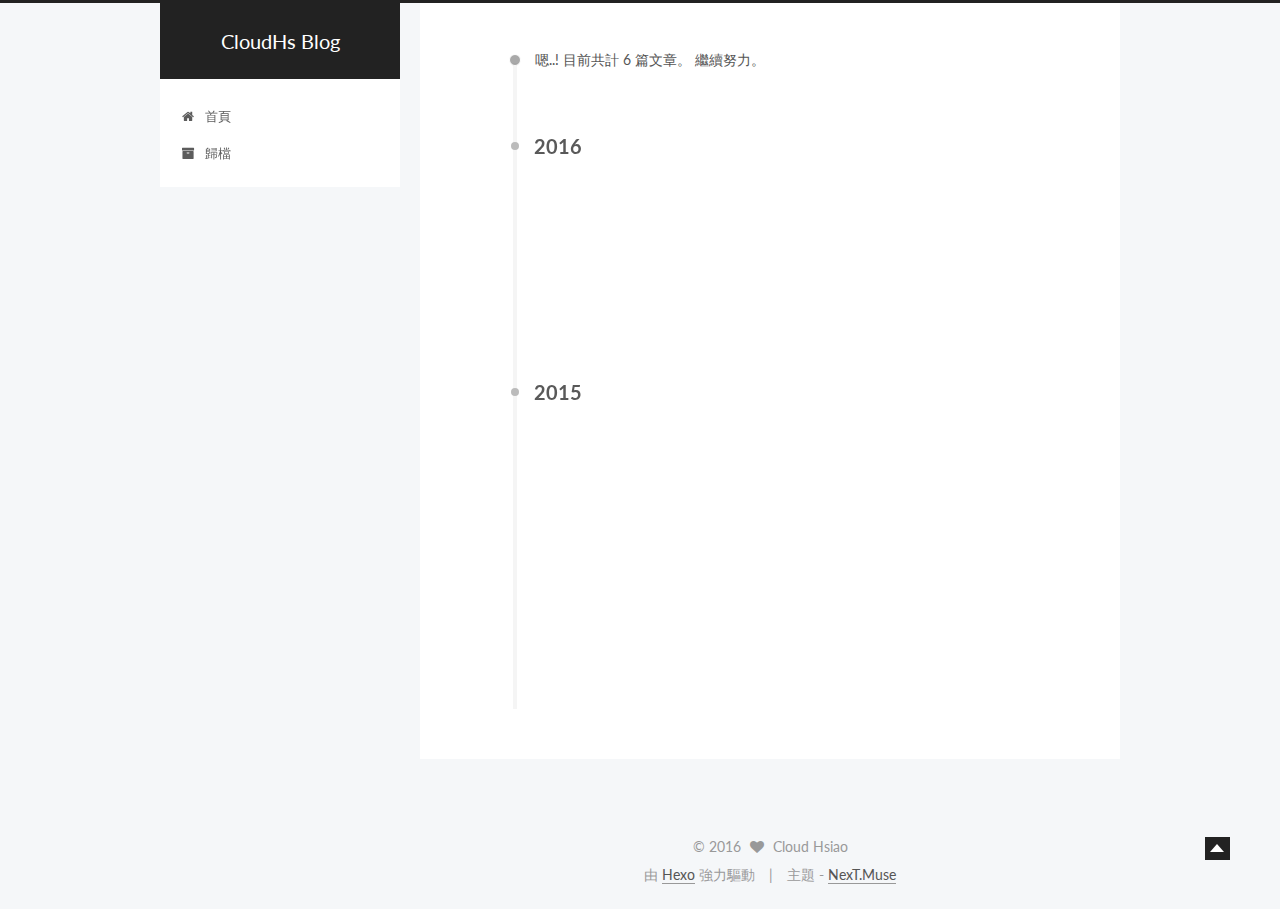
==== archives/index.html @ 7aa4bd48 "Site updated: 2016-02-24 09:29:40" ====
<!doctype html>



  


<html class="theme-next muse use-motion">
<head>
  <meta charset="UTF-8"/>
<meta http-equiv="X-UA-Compatible" content="IE=edge,chrome=1" />
<meta name="viewport" content="width=device-width, initial-scale=1, maximum-scale=1"/>



<meta http-equiv="Cache-Control" content="no-transform" />
<meta http-equiv="Cache-Control" content="no-siteapp" />












  <link href="/vendors/fancybox/source/jquery.fancybox.css?v=2.1.5" rel="stylesheet" type="text/css"/>




  <link href="//fonts.googleapis.com/css?family=Lato:300,400,700,400italic&subset=latin,latin-ext" rel="stylesheet" type="text/css">



<link href="/vendors/font-awesome/css/font-awesome.min.css?v=4.4.0" rel="stylesheet" type="text/css" />

<link href="/css/main.css?v=0.5.0" rel="stylesheet" type="text/css" />


  <meta name="keywords" content="Hexo, NexT" />





  <link rel="alternate" href="/atom.xml" title="CloudHs Blog" type="application/atom+xml" />




  <link rel="shortcut icon" type="image/x-icon" href="/favicon.ico?v=0.5.0" />






<meta name="description">
<meta property="og:type" content="website">
<meta property="og:title" content="CloudHs Blog">
<meta property="og:url" content="http://yoursite.com/archives/index.html">
<meta property="og:site_name" content="CloudHs Blog">
<meta property="og:description">
<meta name="twitter:card" content="summary">
<meta name="twitter:title" content="CloudHs Blog">
<meta name="twitter:description">



<script type="text/javascript" id="hexo.configuration">
  var NexT = window.NexT || {};
  var CONFIG = {
    scheme: 'Muse',
    sidebar: {"position":"left","display":"post"},
    fancybox: true,
    motion: true,
    duoshuo: {
      userId: 0,
      author: '博主'
    }
  };
</script>

  <title> 歸檔 | CloudHs Blog </title>
</head>

<body itemscope itemtype="http://schema.org/WebPage" lang="">

  








  
  
    
  

  <div class="container one-collumn sidebar-position-left  page-archive  ">
    <div class="headband"></div>

    <header id="header" class="header" itemscope itemtype="http://schema.org/WPHeader">
      <div class="header-inner"><div class="site-meta ">
  

  <div class="custom-logo-site-title">
    <a href="/"  class="brand" rel="start">
      <span class="logo-line-before"><i></i></span>
      <span class="site-title">CloudHs Blog</span>
      <span class="logo-line-after"><i></i></span>
    </a>
  </div>
  <p class="site-subtitle"></p>
</div>

<div class="site-nav-toggle">
  <button>
    <span class="btn-bar"></span>
    <span class="btn-bar"></span>
    <span class="btn-bar"></span>
  </button>
</div>

<nav class="site-nav">
  

  
    <ul id="menu" class="menu ">
      
        
        <li class="menu-item menu-item-home">
          <a href="/" rel="section">
            
              <i class="menu-item-icon fa fa-home fa-fw"></i> <br />
            
            首頁
          </a>
        </li>
      
        
        <li class="menu-item menu-item-archives">
          <a href="/archives" rel="section">
            
              <i class="menu-item-icon fa fa-archive fa-fw"></i> <br />
            
            歸檔
          </a>
        </li>
      

      
      
      
    </ul>
  

  
</nav>

 </div>
    </header>

    <main id="main" class="main">
      <div class="main-inner">
        <div class="content-wrap">
          <div id="content" class="content">
            

  <section id="posts" class="posts-collapse">
    <span class="archive-move-on"></span>

    <span class="archive-page-counter">
      
      
      
        
      
      嗯..! 目前共計 6 篇文章。 繼續努力。
    </span>

    

      
      
      

      
        
        <div class="collection-title">
          <h2 class="archive-year motion-element" id="archive-year-2016">2016</h2>
        </div>
      
      

      

  <article class="post post-type-normal" itemscope itemtype="http://schema.org/Article">
    <header class="post-header">

      <h1 class="post-title">
        
            <a class="post-title-link" href="/2016/02/21/IoT and NAT/" itemprop="url">
              
                <span itemprop="name">IoT and NAT</span>
              
            </a>
        
      </h1>

      <div class="post-meta">
        <time class="post-time" itemprop="dateCreated"
              datetime="2016-02-21T00:00:00+08:00"
              content="2016-02-21" >
          02-21
        </time>
      </div>

    </header>
  </article>



    

      
      
      

      
      

      

  <article class="post post-type-normal" itemscope itemtype="http://schema.org/Article">
    <header class="post-header">

      <h1 class="post-title">
        
            <a class="post-title-link" href="/2016/02/01/Learn RxSwift/" itemprop="url">
              
                <span itemprop="name">Learn RxSwift</span>
              
            </a>
        
      </h1>

      <div class="post-meta">
        <time class="post-time" itemprop="dateCreated"
              datetime="2016-02-01T00:00:00+08:00"
              content="2016-02-01" >
          02-01
        </time>
      </div>

    </header>
  </article>



    

      
      
      

      
        
        <div class="collection-title">
          <h2 class="archive-year motion-element" id="archive-year-2015">2015</h2>
        </div>
      
      

      

  <article class="post post-type-normal" itemscope itemtype="http://schema.org/Article">
    <header class="post-header">

      <h1 class="post-title">
        
            <a class="post-title-link" href="/2015/09/04/Getting Started with Kalay Starter Kit/" itemprop="url">
              
                <span itemprop="name">Getting Started with Kalay Starter Kit</span>
              
            </a>
        
      </h1>

      <div class="post-meta">
        <time class="post-time" itemprop="dateCreated"
              datetime="2015-09-04T00:00:00+08:00"
              content="2015-09-04" >
          09-04
        </time>
      </div>

    </header>
  </article>



    

      
      
      

      
      

      

  <article class="post post-type-normal" itemscope itemtype="http://schema.org/Article">
    <header class="post-header">

      <h1 class="post-title">
        
            <a class="post-title-link" href="/2015/06/09/Play audio with Raspberry Pi/" itemprop="url">
              
                <span itemprop="name">Play audio with Raspberry Pi</span>
              
            </a>
        
      </h1>

      <div class="post-meta">
        <time class="post-time" itemprop="dateCreated"
              datetime="2015-06-09T00:00:00+08:00"
              content="2015-06-09" >
          06-09
        </time>
      </div>

    </header>
  </article>



    

      
      
      

      
      

      

  <article class="post post-type-normal" itemscope itemtype="http://schema.org/Article">
    <header class="post-header">

      <h1 class="post-title">
        
            <a class="post-title-link" href="/2015/06/04/Streaming video with Raspberry Pi (cont.)/" itemprop="url">
              
                <span itemprop="name">Streaming video with Raspberry Pi (cont.)</span>
              
            </a>
        
      </h1>

      <div class="post-meta">
        <time class="post-time" itemprop="dateCreated"
              datetime="2015-06-04T00:00:00+08:00"
              content="2015-06-04" >
          06-04
        </time>
      </div>

    </header>
  </article>



    

      
      
      

      
      

      

  <article class="post post-type-normal" itemscope itemtype="http://schema.org/Article">
    <header class="post-header">

      <h1 class="post-title">
        
            <a class="post-title-link" href="/2015/06/03/Streaming video with Raspberry Pi/" itemprop="url">
              
                <span itemprop="name">Streaming video with Raspberry Pi</span>
              
            </a>
        
      </h1>

      <div class="post-meta">
        <time class="post-time" itemprop="dateCreated"
              datetime="2015-06-03T00:00:00+08:00"
              content="2015-06-03" >
          06-03
        </time>
      </div>

    </header>
  </article>



    

  </section>

  



          </div>
          


          

        </div>
        
          
  
  <div class="sidebar-toggle">
    <div class="sidebar-toggle-line-wrap">
      <span class="sidebar-toggle-line sidebar-toggle-line-first"></span>
      <span class="sidebar-toggle-line sidebar-toggle-line-middle"></span>
      <span class="sidebar-toggle-line sidebar-toggle-line-last"></span>
    </div>
  </div>

  <aside id="sidebar" class="sidebar">
    <div class="sidebar-inner">

      

      

      <section class="site-overview sidebar-panel  sidebar-panel-active ">
        <div class="site-author motion-element" itemprop="author" itemscope itemtype="http://schema.org/Person">
          <img class="site-author-image" itemprop="image"
               src="/images/avatar.png"
               alt="Cloud Hsiao" />
          <p class="site-author-name" itemprop="name">Cloud Hsiao</p>
          <p class="site-description motion-element" itemprop="description"></p>
        </div>
        <nav class="site-state motion-element">
          <div class="site-state-item site-state-posts">
            <a href="/archives">
              <span class="site-state-item-count">6</span>
              <span class="site-state-item-name">文章</span>
            </a>
          </div>
          
          

          
            <div class="site-state-item site-state-tags">
              
                <span class="site-state-item-count">10</span>
                <span class="site-state-item-name">標籤</span>
              
            </div>
          

        </nav>

        
          <div class="feed-link motion-element">
            <a href="/atom.xml" rel="alternate">
              <i class="fa fa-rss"></i>
              RSS
            </a>
          </div>
        

        <div class="links-of-author motion-element">
          
        </div>

        
        

        <div class="links-of-author motion-element">
          
        </div>

      </section>

      

    </div>
  </aside>


        
      </div>
    </main>

    <footer id="footer" class="footer">
      <div class="footer-inner">
        <div class="copyright" >
  
  &copy; 
  <span itemprop="copyrightYear">2016</span>
  <span class="with-love">
    <i class="fa fa-heart"></i>
  </span>
  <span class="author" itemprop="copyrightHolder">Cloud Hsiao</span>
</div>

<div class="powered-by">
  由 <a class="theme-link" href="http://hexo.io">Hexo</a> 強力驅動
</div>

<div class="theme-info">
  主題 -
  <a class="theme-link" href="https://github.com/iissnan/hexo-theme-next">
    NexT.Muse
  </a>
</div>



      </div>
    </footer>

    <div class="back-to-top"></div>
  </div>

  


  



  <script type="text/javascript" src="/vendors/jquery/index.js?v=2.1.3"></script>

  <script type="text/javascript" src="/vendors/fastclick/lib/fastclick.min.js?v=1.0.6"></script>

  <script type="text/javascript" src="/vendors/jquery_lazyload/jquery.lazyload.js?v=1.9.7"></script>

  <script type="text/javascript" src="/vendors/velocity/velocity.min.js"></script>

  <script type="text/javascript" src="/vendors/velocity/velocity.ui.min.js"></script>

  <script type="text/javascript" src="/vendors/fancybox/source/jquery.fancybox.pack.js"></script>


  


  <script type="text/javascript" src="/js/src/utils.js?v=0.5.0"></script>

  <script type="text/javascript" src="/js/src/motion.js?v=0.5.0"></script>



  
  

  
  
    <script type="text/javascript" id="motion.page.archive">
      $('.archive-year').velocity('transition.slideLeftIn');
    </script>
  


  


  <script type="text/javascript" src="/js/src/bootstrap.js?v=0.5.0"></script>



  



  

    <script type="text/javascript">
      var disqus_shortname = 'cloudhsiao';
      var disqus_identifier = 'archives/index.html';
      var disqus_title = '';
      var disqus_url = '';

      function run_disqus_script(disqus_script){
        var dsq = document.createElement('script');
        dsq.type = 'text/javascript';
        dsq.async = true;
        dsq.src = '//' + disqus_shortname + '.disqus.com/' + disqus_script;
        (document.getElementsByTagName('head')[0] || document.getElementsByTagName('body')[0]).appendChild(dsq);
      }

      run_disqus_script('count.js');
      
    </script>
  



  
  

  
  


</body>
</html>
---- css/main.css ----
/* normalize.css v3.0.2 | MIT License | git.io/normalize */
html {
  font-family: sans-serif; /* 1 */
  -ms-text-size-adjust: 100%; /* 2 */
  -webkit-text-size-adjust: 100%; /* 2 */
}
body {
  margin: 0;
}
article,
aside,
details,
figcaption,
figure,
footer,
header,
hgroup,
main,
menu,
nav,
section,
summary {
  display: block;
}
audio,
canvas,
progress,
video {
  display: inline-block; /* 1 */
  vertical-align: baseline; /* 2 */
}
audio:not([controls]) {
  display: none;
  height: 0;
}
[hidden],
template {
  display: none;
}
a {
  background-color: transparent;
}
a:active,
a:hover {
  outline: 0;
}
abbr[title] {
  border-bottom: 1px dotted;
}
b,
strong {
  font-weight: bold;
}
dfn {
  font-style: italic;
}
h1 {
  font-size: 2em;
  margin: 0.67em 0;
}
mark {
  background: #ff0;
  color: #000;
}
small {
  font-size: 80%;
}
sub,
sup {
  font-size: 75%;
  line-height: 0;
  position: relative;
  vertical-align: baseline;
}
sup {
  top: -0.5em;
}
sub {
  bottom: -0.25em;
}
img {
  border: 0;
}
svg:not(:root) {
  overflow: hidden;
}
figure {
  margin: 1em 40px;
}
hr {
  -moz-box-sizing: content-box;
  box-sizing: content-box;
  height: 0;
}
pre {
  overflow: auto;
}
code,
kbd,
pre,
samp {
  font-family: monospace, monospace;
  font-size: 1em;
}
button,
input,
optgroup,
select,
textarea {
  color: inherit; /* 1 */
  font: inherit; /* 2 */
  margin: 0; /* 3 */
}
button {
  overflow: visible;
}
button,
select {
  text-transform: none;
}
button,
html input[type="button"],
input[type="reset"],
input[type="submit"] {
  -webkit-appearance: button; /* 2 */
  cursor: pointer; /* 3 */
}
button[disabled],
html input[disabled] {
  cursor: default;
}
button::-moz-focus-inner,
input::-moz-focus-inner {
  border: 0;
  padding: 0;
}
input {
  line-height: normal;
}
input[type="checkbox"],
input[type="radio"] {
  box-sizing: border-box; /* 1 */
  padding: 0; /* 2 */
}
input[type="number"]::-webkit-inner-spin-button,
input[type="number"]::-webkit-outer-spin-button {
  height: auto;
}
input[type="search"] {
  -webkit-appearance: textfield; /* 1 */
  -moz-box-sizing: content-box;
  -webkit-box-sizing: content-box; /* 2 */
  box-sizing: content-box;
}
input[type="search"]::-webkit-search-cancel-button,
input[type="search"]::-webkit-search-decoration {
  -webkit-appearance: none;
}
fieldset {
  border: 1px solid #c0c0c0;
  margin: 0 2px;
  padding: 0.35em 0.625em 0.75em;
}
legend {
  border: 0; /* 1 */
  padding: 0; /* 2 */
}
textarea {
  overflow: auto;
}
optgroup {
  font-weight: bold;
}
table {
  border-collapse: collapse;
  border-spacing: 0;
}
td,
th {
  padding: 0;
}
::selection {
  background: #262a30;
  color: #fff;
}
body {
  position: relative;
  font-family: Lato, "PingFang SC", "Microsoft YaHei", sans-serif;
  font-size: 14px;
  line-height: 2;
  color: #555;
  background: #fff;
}
@media (max-width: 767px) {
  body {
    padding-right: 0 !important;
  }
}
@media (min-width: 768px) and (max-width: 991px) {
  body {
    padding-right: 0 !important;
  }
}
@media (min-width: 1600px) {
  body {
    font-size: 16px;
  }
}
h1,
h2,
h3,
h4,
h5,
h6 {
  margin: 0;
  padding: 0;
  font-weight: bold;
  line-height: 1.5;
  font-family: Lato, "PingFang SC", "Microsoft YaHei", sans-serif;
}
h2,
h3,
h4,
h5,
h6 {
  margin: 20px 0 15px;
}
h1 {
  font-size: 22px;
}
@media (max-width: 767px) {
  h1 {
    font-size: 18px;
  }
}
h2 {
  font-size: 20px;
}
@media (max-width: 767px) {
  h2 {
    font-size: 16px;
  }
}
h3 {
  font-size: 18px;
}
@media (max-width: 767px) {
  h3 {
    font-size: 14px;
  }
}
h4 {
  font-size: 16px;
}
@media (max-width: 767px) {
  h4 {
    font-size: 12px;
  }
}
h5 {
  font-size: 14px;
}
@media (max-width: 767px) {
  h5 {
    font-size: 10px;
  }
}
h6 {
  font-size: 12px;
}
@media (max-width: 767px) {
  h6 {
    font-size: 8px;
  }
}
p {
  margin: 0 0 25px 0;
}
a {
  color: #555;
  text-decoration: none;
  border-bottom: 1px solid #999;
  word-wrap: break-word;
}
a:hover {
  color: #222;
  border-bottom-color: #222;
}
ul {
  list-style: none;
}
blockquote {
  margin: 0;
  padding: 0;
}
img {
  display: block;
  margin: auto;
  max-width: 100%;
  height: auto;
}
hr {
  margin: 40px 0;
  height: 3px;
  border: none;
  background-color: #ddd;
  background-image: repeating-linear-gradient(-45deg, #fff, #fff 4px, transparent 4px, transparent 8px);
}
blockquote {
  padding: 0 15px;
  color: #666;
  border-left: 4px solid #ddd;
}
blockquote cite::before {
  content: "-";
  padding: 0 5px;
}
dt {
  font-weight: 700;
}
dd {
  margin: 0;
  padding: 0;
}
.text-left {
  text-align: left;
}
.text-center {
  text-align: center;
}
.text-right {
  text-align: right;
}
.text-justify {
  text-align: justify;
}
.text-nowrap {
  white-space: nowrap;
}
.text-lowercase {
  text-transform: lowercase;
}
.text-uppercase {
  text-transform: uppercase;
}
.text-capitalize {
  text-transform: capitalize;
}
.center-block {
  display: block;
  margin-left: auto;
  margin-right: auto;
}
.clearfix:before,
.clearfix:after {
  content: " ";
  display: table;
}
.clearfix:after {
  clear: both;
}
.pullquote {
  width: 45%;
}
.pullquote.left {
  float: left;
  margin-left: 5px;
  margin-right: 10px;
}
.pullquote.right {
  float: right;
  margin-left: 10px;
  margin-right: 5px;
}
.highlight table,
.gist table {
  width: auto;
}
.highlight table td,
.gist table td {
  border: none;
}
.highlight a,
.gist a {
  color: #222 !important;
  text-decoration: none !important;
}
.affix.affix.affix {
  position: fixed;
}
.translation {
  margin-top: -20px;
  font-size: 14px;
  color: #999;
}
.use-motion .motion-element {
  opacity: 0;
}
table {
  margin: 20px 0;
  width: 100%;
  border-collapse: collapse;
  border-spacing: 0;
  border: 1px solid #ddd;
  font-size: 14px;
}
table>tbody>tr:nth-of-type(odd) {
  background-color: #f9f9f9;
}
table>tbody>tr:hover {
  background-color: #f5f5f5;
}
caption,
th,
td {
  padding: 8px;
  text-align: left;
  vertical-align: middle;
  font-weight: normal;
}
th,
td {
  border-bottom: 3px solid #ddd;
  border-right: 1px solid #eee;
}
th {
  padding-bottom: 10px;
  font-weight: 700;
}
td {
  border-bottom-width: 1px;
}
html,
body {
  height: 100%;
}
.container {
  position: relative;
  min-height: 100%;
}
.header-inner {
  margin: 0 auto;
  padding: 100px 0 70px;
  max-width: 700px;
}
@media (min-width: 1600px) {
  .container .header-inner {
    width: 900px;
  }
}
.main {
  padding-bottom: 150px;
}
.main-inner {
  margin: 0 auto;
  width: 700px;
}
@media (min-width: 1600px) {
  .container .main-inner {
    width: 900px;
  }
}
.footer {
  position: absolute;
  left: 0;
  bottom: 0;
  width: 100%;
  min-height: 50px;
}
.footer-inner {
  box-sizing: border-box;
  margin: 20px auto;
  max-width: 700px;
}
@media (min-width: 1600px) {
  .container .footer-inner {
    width: 900px;
  }
}
pre,
.highlight {
  background: #000;
  margin: 20px 0;
  padding: 15px;
  overflow: auto;
  font-size: 13px;
  color: #eaeaea;
  line-height: 1.6;
}
.highlight .gutter pre,
.gist .gist-file .gist-data .line-numbers {
  color: #666;
}
pre,
code {
  font-family: "Input Mono", "PT Mono", Consolas, Monaco, Menlo, monospace;
}
code {
  word-break: break-all;
  background: #eee;
  text-shadow: 0 1px #fff;
  padding: 0 0.3em;
}
pre code {
  background: none;
  text-shadow: none;
  padding: 0;
}
.highlight pre {
  border: none;
  margin: 0;
  padding: 1px;
}
.highlight table {
  margin: 0;
  width: auto;
  border: none;
}
.highlight td {
  border: none;
  padding: 0;
}
.highlight figcaption {
  font-size: 0.85em;
  color: #969896;
  line-height: 1em;
  margin-bottom: 1em;
}
.highlight figcaption:before,
.highlight figcaption:after {
  content: " ";
  display: table;
}
.highlight figcaption:after {
  clear: both;
}
.highlight figcaption a {
  float: right;
}
.highlight .gutter pre {
  text-align: right;
  padding-right: 20px;
}
.highlight .line {
  height: 20px;
}
.gist {
  margin: 20px 0;
  border-style: solid;
  border-color: #ccc;
  border-width: 1px 0;
  background: #000;
  padding: 15px 40px 15px 15px;
}
.gist .gist-file {
  border: none;
  font-family: "Input Mono", "PT Mono", Consolas, Monaco, Menlo, monospace;
  margin: 0;
}
.gist .gist-file .gist-data {
  background: none;
  border: none;
}
.gist .gist-file .gist-data .line-numbers {
  background: none;
  border: none;
  padding: 0 20px 0 0;
}
.gist .gist-file .gist-data .line-data {
  padding: 0 !important;
}
.gist .gist-file .highlight {
  margin: 0;
  padding: 0;
  border: none;
}
.gist .gist-file .gist-meta {
  background: #000;
  color: #969896;
  font: 13px Lato, "PingFang SC", "Microsoft YaHei", sans-serif;
  text-shadow: 0 0;
  padding: 0;
  margin-top: 1em;
  margin-left: 40px;
}
.gist .gist-file .gist-meta a {
  color: color-link;
  font-weight: normal;
}
.gist .gist-file .gist-meta a:hover {
  text-decoration: underline;
}
pre .comment {
  color: #969896;
}
pre .variable,
pre .attribute,
pre .tag,
pre .regexp,
pre .ruby .constant,
pre .xml .tag .title,
pre .xml .pi,
pre .xml .doctype,
pre .html .doctype,
pre .css .id,
pre .css .class,
pre .css .pseudo {
  color: #d54e53;
}
pre .number,
pre .preprocessor,
pre .built_in,
pre .literal,
pre .params,
pre .constant {
  color: #e78c45;
}
pre .ruby .class .title,
pre .css .rules .attribute {
  color: #b9ca4a;
}
pre .string,
pre .value,
pre .inheritance,
pre .header,
pre .ruby .symbol,
pre .xml .cdata {
  color: #b9ca4a;
}
pre .title,
pre .css .hexcolor {
  color: #70c0b1;
}
pre .function,
pre .python .decorator,
pre .python .title,
pre .ruby .function .title,
pre .ruby .title .keyword,
pre .perl .sub,
pre .javascript .title,
pre .coffeescript .title {
  color: #7aa6da;
}
pre .keyword,
pre .javascript .function {
  color: #c397d8;
}
.full-image.full-image.full-image {
  border: none;
  max-width: 100%;
  width: auto;
  margin: 20px auto;
}
@media (min-width: 992px) {
  .full-image.full-image.full-image {
    max-width: none;
    width: 126%;
    margin: 0 -13%;
  }
}
.blockquote-center,
.page-home .post-type-quote blockquote,
.page-post-detail .post-type-quote blockquote {
  position: relative;
  margin: 40px 0;
  padding: 0;
  border-left: none;
  text-align: center;
}
.blockquote-center::before,
.page-home .post-type-quote blockquote::before,
.page-post-detail .post-type-quote blockquote::before,
.blockquote-center::after,
.page-home .post-type-quote blockquote::after,
.page-post-detail .post-type-quote blockquote::after {
  position: absolute;
  content: ' ';
  display: block;
  width: 100%;
  height: 24px;
  opacity: 0.2;
  background-repeat: no-repeat;
  background-position: 0 -6px;
  background-size: 22px 22px;
}
.blockquote-center::before,
.page-home .post-type-quote blockquote::before,
.page-post-detail .post-type-quote blockquote::before {
  top: -20px;
  background-image: url("../images/quote-l.svg");
  border-top: 1px solid #ccc;
}
.blockquote-center::after,
.page-home .post-type-quote blockquote::after,
.page-post-detail .post-type-quote blockquote::after {
  bottom: -20px;
  background-image: url("../images/quote-r.svg");
  border-bottom: 1px solid #ccc;
  background-position: 100% 8px;
}
.blockquote-center p,
.page-home .post-type-quote blockquote p,
.page-post-detail .post-type-quote blockquote p,
.blockquote-center div,
.page-home .post-type-quote blockquote div,
.page-post-detail .post-type-quote blockquote div {
  text-align: center;
}
.post .post-body .group-picture img {
  box-sizing: border-box;
  padding: 0 3px;
  border: none;
}
.post .group-picture-row {
  overflow: hidden;
  margin-top: 6px;
}
.post .group-picture-row:first-child {
  margin-top: 0;
}
.post .group-picture-column {
  float: left;
}
.page-post-detail .post-body .group-picture-column {
  float: none;
  margin-top: 10px;
  width: auto !important;
}
.page-post-detail .post-body .group-picture-column img {
  margin: 0 auto;
}
.page-archive .group-picture-container {
  overflow: hidden;
}
.page-archive .group-picture-row {
  float: left;
}
.page-archive .group-picture-row:first-child {
  margin-top: 6px;
}
.page-archive .group-picture-column {
  max-width: 150px;
  max-height: 150px;
}
.btn {
  display: inline-block;
  padding: 0 20px;
  font-size: 14px;
  color: #fff;
  background: #222;
  border: 2px solid #555;
  text-decoration: none;
  border-radius: 0;
  transition-property: background-color;
  transition-duration: 0.2s;
  transition-timing-function: ease-in-out;
  transition-delay: 0s;
}
.btn:hover,
.post-more-link .btn:hover {
  border-color: #222;
  color: #fff;
  background: #222;
}
.btn-bar {
  display: block;
  width: 22px;
  height: 2px;
  background: #555;
  border-radius: 1px;
}
.btn-bar+.btn-bar {
  margin-top: 4px;
}
.pagination {
  margin: 120px 0 40px;
  text-align: center;
  border-top: 1px solid #eee;
}
.page-number-basic,
.pagination .prev,
.pagination .next,
.pagination .page-number,
.pagination .space {
  display: inline-block;
  position: relative;
  top: -1px;
  margin: 0 10px;
  padding: 0 10px;
  line-height: 30px;
}
@media (max-width: 767px) {
  .page-number-basic,
  .pagination .prev,
  .pagination .next,
  .pagination .page-number,
  .pagination .space {
    margin: 0 5px;
  }
}
.pagination .prev,
.pagination .next,
.pagination .page-number {
  border-bottom: 0;
  border-top: 1px solid #eee;
  transition-property: border-color;
  transition-duration: 0.2s;
  transition-timing-function: ease-in-out;
  transition-delay: 0s;
}
.pagination .prev:hover,
.pagination .next:hover,
.pagination .page-number:hover {
  border-top-color: #222;
}
.pagination .space {
  padding: 0;
  margin: 0;
}
.pagination .prev {
  margin-left: 0;
}
.pagination .next {
  margin-right: 0;
}
.pagination .page-number.current {
  color: #fff;
  background: #ccc;
  border-top-color: #ccc;
}
@media (max-width: 767px) {
  .pagination {
    border-top: none;
  }
  .pagination .prev,
  .pagination .next,
  .pagination .page-number {
    margin-bottom: 10px;
    border-top: 0;
    border-bottom: 1px solid #eee;
  }
  .pagination .prev:hover,
  .pagination .next:hover,
  .pagination .page-number:hover {
    border-bottom-color: #222;
  }
}
.comments {
  margin: 60px 20px 0;
}
.tag-cloud {
  text-align: center;
}
.tag-cloud a {
  display: inline-block;
  margin: 10px;
}
.back-to-top {
  position: fixed;
  bottom: 40px;
  right: 50px;
  z-index: 1050;
  width: 15px;
  height: 13px;
  padding: 5px;
  background: #222;
  color: #fff;
  cursor: pointer;
  -webkit-transform: translateZ(0);
}
@media (max-width: 767px) {
  .back-to-top {
    display: none;
  }
}
@media (min-width: 768px) and (max-width: 991px) {
  .back-to-top {
    display: none;
  }
}
.back-to-top:before {
  display: block;
  content: " ";
  margin-top: 2px;
  width: 0;
  height: 0;
  border-width: 0 7px 8px 7px;
  border-color: transparent transparent #fff transparent;
  border-style: solid;
}
.header {
  background: #fff;
}
.header-inner {
  position: relative;
}
.headband {
  height: 3px;
  background: #222;
}
.site-meta {
  margin: 0;
  text-align: center;
}
@media (max-width: 767px) {
  .site-meta {
    text-align: center;
  }
}
.brand {
  position: relative;
  display: inline-block;
  padding: 0 40px;
  color: #fff;
  background: #222;
  border-bottom: none;
  font-family: Lato, "PingFang SC", "Microsoft YaHei", sans-serif;
}
.brand:hover {
  color: #fff;
}
.logo {
  display: inline-block;
  margin-right: 5px;
  line-height: 36px;
  vertical-align: top;
}
.site-title {
  display: inline-block;
  vertical-align: top;
  line-height: 36px;
  font-size: 20px;
  font-weight: normal;
}
.site-subtitle {
  margin-top: 10px;
  font-size: 13px;
  color: #ddd;
}
.use-motion .brand {
  opacity: 0;
}
.use-motion .logo,
.use-motion .site-title,
.use-motion .site-subtitle {
  opacity: 0;
  position: relative;
  top: -10px;
}
.site-nav-toggle {
  display: none;
  position: absolute;
  top: 10px;
  left: 10px;
}
@media (max-width: 767px) {
  .site-nav-toggle {
    display: block;
  }
}
.site-nav-toggle button {
  margin-top: 2px;
  padding: 9px 10px;
  background: transparent;
  border: none;
}
@media (max-width: 767px) {
  .site-nav {
    display: none;
    margin: 0 -10px;
    padding: 0 10px;
    clear: both;
    border-top: 1px solid #ddd;
  }
}
@media (min-width: 768px) and (max-width: 991px) {
  .site-nav {
    display: block !important;
  }
}
@media (min-width: 992px) {
  .site-nav {
    display: block !important;
  }
}
.menu {
  margin-top: 20px;
  padding-left: 0;
  text-align: center;
}
@media (max-width: 767px) {
  .menu {
    padding-left: 10px;
  }
}
.menu .menu-item {
  display: inline-block;
  margin: 0 10px;
}
@media screen and (max-width: 767px) {
  .menu .menu-item {
    margin-top: 10px;
  }
}
.menu .menu-item a {
  display: block;
  font-size: 13px;
  text-transform: capitalize;
  line-height: 1.5;
  border-bottom: 1px solid transparent;
  transition-property: border-color;
  transition-duration: 0.2s;
  transition-timing-function: ease-in-out;
  transition-delay: 0s;
}
.menu .menu-item a:hover,
.menu-item-active a {
  border-bottom-color: #222;
}
.use-motion .menu-item {
  opacity: 0;
}
.post-body .fancybox img {
  display: block !important;
  margin: 0 auto;
  cursor: pointer;
  cursor: zoom-in;
  cursor: -webkit-zoom-in;
}
.post-body .image-caption,
.post-body .figure .caption {
  margin: 10px auto 15px;
  text-align: center;
  font-size: 14px;
  color: #999;
  font-weight: bold;
  line-height: 1;
}
.post-sticky-flag {
  display: inline-block;
  font-size: 16px;
  -ms-transform: rotate(30deg);
  transform: rotate(30deg);
}
.posts-expand {
  padding-top: 40px;
}
@media (max-width: 767px) {
  .posts-expand {
    margin: 0 20px;
  }
  .post-body pre,
  .post-body .highlight {
    padding: 10px;
  }
  .post-body pre .gutter pre,
  .post-body .highlight .gutter pre {
    padding-right: 10px;
  }
}
@media (min-width: 992px) {
  .posts-expand .post-body {
    text-align: justify;
  }
}
.posts-expand .post-body h2,
.posts-expand .post-body h3,
.posts-expand .post-body h4,
.posts-expand .post-body h5,
.posts-expand .post-body h6 {
  padding-top: 10px;
}
.posts-expand .post-body h2 .header-anchor,
.posts-expand .post-body h3 .header-anchor,
.posts-expand .post-body h4 .header-anchor,
.posts-expand .post-body h5 .header-anchor,
.posts-expand .post-body h6 .header-anchor {
  float: right;
  margin-left: 10px;
  color: #ccc;
  border-bottom-style: none;
  visibility: hidden;
}
.posts-expand .post-body h2 .header-anchor:hover,
.posts-expand .post-body h3 .header-anchor:hover,
.posts-expand .post-body h4 .header-anchor:hover,
.posts-expand .post-body h5 .header-anchor:hover,
.posts-expand .post-body h6 .header-anchor:hover {
  color: inherit;
}
.posts-expand .post-body h2:hover .header-anchor,
.posts-expand .post-body h3:hover .header-anchor,
.posts-expand .post-body h4:hover .header-anchor,
.posts-expand .post-body h5:hover .header-anchor,
.posts-expand .post-body h6:hover .header-anchor {
  visibility: visible;
}
.posts-expand .post-body img {
  box-sizing: border-box;
  margin: auto;
  padding: 3px;
  border: 1px solid #ddd;
}
.posts-expand .fancybox img {
  margin: 0 auto;
}
@media (max-width: 767px) {
  .posts-collapse {
    margin: 0 20px;
  }
  .posts-collapse .post-title,
  .posts-collapse .post-meta {
    display: block;
    width: auto;
    text-align: left;
  }
}
.posts-collapse {
  margin-left: 55px;
}
@media (max-width: 767px) {
  .posts-collapse {
    margin: 0 20px;
  }
}
.posts-collapse .collection-title {
  position: relative;
  margin: 60px 0;
}
.posts-collapse .collection-title h2 {
  margin-left: 20px;
}
.posts-collapse .collection-title small {
  color: #bbb;
}
.posts-collapse .collection-title::before {
  content: " ";
  position: absolute;
  left: 0;
  top: 50%;
  margin-left: -4px;
  margin-top: -4px;
  width: 8px;
  height: 8px;
  background: #bbb;
  border-radius: 50%;
}
.posts-collapse .post {
  margin: 30px 0;
}
.posts-collapse .post-header {
  position: relative;
  transition-duration: 0.2s;
  transition-timing-function: ease-in-out;
  transition-delay: 0s;
  transition-property: border;
  border-bottom: 1px dashed #ccc;
}
.posts-collapse .post-header::before {
  content: " ";
  position: absolute;
  left: 0;
  top: 12px;
  width: 6px;
  height: 6px;
  margin-left: -4px;
  background: #bbb;
  border-radius: 50%;
  border: 1px solid #fff;
  transition-duration: 0.2s;
  transition-timing-function: ease-in-out;
  transition-delay: 0s;
  transition-property: background;
}
.posts-collapse .post-header:hover {
  border-bottom-color: #666;
}
.posts-collapse .post-header:hover::before {
  background: #222;
}
.posts-collapse .post-meta {
  position: absolute;
  font-size: 12px;
  left: 20px;
  top: 5px;
}
.posts-collapse .post-comments-count {
  display: none;
}
.posts-collapse .post-title {
  margin-left: 60px;
  font-size: 16px;
  font-weight: normal;
  font-family: Lato, "PingFang SC", "Microsoft YaHei", sans-serif;
  line-height: inherit;
}
.posts-collapse .post-title::after {
  margin-left: 3px;
  opacity: 0.6;
}
.posts-collapse .post-title a {
  color: #666;
  border-bottom: none;
}
.page-home .post-type-quote .post-header,
.page-post-detail .post-type-quote .post-header,
.page-home .post-type-quote .post-tags,
.page-post-detail .post-type-quote .post-tags {
  display: none;
}
.posts-expand .post-title {
  font-size: 26px;
  text-align: center;
  word-break: break-word;
}
@media (max-width: 767px) {
  .posts-expand .post-title {
    font-size: 22px;
  }
}
.posts-expand .post-title-link {
  display: inline-block;
  position: relative;
  color: #555;
  border-bottom: none;
  line-height: 1.2;
  vertical-align: top;
}
.posts-expand .post-title-link::before {
  content: "";
  position: absolute;
  width: 100%;
  height: 2px;
  bottom: 0;
  left: 0;
  background-color: #000;
  visibility: hidden;
  transform: scaleX(0);
  transition-duration: 0.2s;
  transition-timing-function: ease-in-out;
  transition-delay: 0s;
}
.posts-expand .post-title-link:hover::before {
  visibility: visible;
  transform: scaleX(1);
}
.posts-expand .post-title-link .fa {
  font-size: 16px;
}
.posts-expand .post-meta {
  margin: 3px 0 60px 0;
  color: #999;
  font-size: 12px;
  text-align: center;
}
.posts-expand .post-meta .post-category-list {
  display: inline-block;
  margin: 0;
  padding: 3px;
}
.posts-expand .post-meta .post-category-list-link {
  color: #999;
}
.post-meta-item-icon {
  display: none;
  margin-right: 3px;
}
@media (min-width: 768px) and (max-width: 991px) {
  .post-meta-item-icon {
    display: inline-block;
  }
}
@media (max-width: 767px) {
  .post-meta-item-icon {
    display: inline-block;
  }
}
@media (min-width: 768px) and (max-width: 991px) {
  .post-meta-item-text {
    display: none;
  }
}
@media (max-width: 767px) {
  .post-meta-item-text {
    display: none;
  }
}
@media (max-width: 767px) {
  .posts-expand .post-comments-count {
    display: none;
  }
}
.post-more-link {
  margin-top: 50px;
}
.post-more-link .btn {
  color: #555;
  font-size: 14px;
  background: #fff;
  border-radius: 2px;
}
.posts-expand .post-tags {
  margin-top: 40px;
  text-align: center;
}
.posts-expand .post-tags a {
  display: inline-block;
  margin-right: 10px;
  font-size: 13px;
}
.post-nav {
  overflow: hidden;
  margin-top: 60px;
  padding: 10px;
  white-space: nowrap;
  border-top: 1px solid #eee;
}
.post-nav-item {
  display: inline-block;
  width: 50%;
  white-space: normal;
}
.post-nav-item a {
  position: relative;
  display: inline-block;
  line-height: 25px;
  font-size: 14px;
  color: #555;
  border-bottom: none;
}
.post-nav-item a:hover {
  color: #222;
  border-bottom: none;
}
.post-nav-item a:active {
  top: 2px;
}
.post-nav-item a i {
  font-size: 12px;
}
.post-nav-prev {
  text-align: right;
}
.posts-expand .post-eof {
  display: block;
  margin: 80px auto 60px;
  width: 8%;
  height: 1px;
  background: #ccc;
  text-align: center;
}
.post:last-child .post-eof.post-eof.post-eof {
  display: none;
}
.post-gallery {
  display: table;
  table-layout: fixed;
  width: 100%;
  border-collapse: separate;
}
.post-gallery-row {
  display: table-row;
}
.post-gallery .post-gallery-img {
  display: table-cell;
  text-align: center;
  vertical-align: middle;
  border: none;
}
.post-gallery .post-gallery-img img {
  max-width: 100%;
  max-height: 100%;
  border: none;
}
.fancybox-close,
.fancybox-close:hover {
  border: none;
}
.sidebar {
  width: 0;
  position: fixed;
  right: 0;
  top: 0;
  bottom: 0;
  z-index: 1040;
  box-shadow: inset 0 2px 6px #000;
  background: #222;
  -webkit-transform: translateZ(0);
}
.sidebar a {
  color: #999;
  border-bottom-color: #555;
}
.sidebar a:hover {
  color: #eee;
}
@media (min-width: 768px) and (max-width: 991px) {
  .sidebar {
    display: none !important;
  }
}
@media (max-width: 767px) {
  .sidebar {
    display: none !important;
  }
}
.sidebar-inner {
  position: relative;
  padding: 20px 10px;
  color: #999;
  text-align: center;
}
.sidebar-toggle {
  position: fixed;
  right: 50px;
  bottom: 45px;
  width: 15px;
  height: 15px;
  padding: 5px;
  background: #222;
  line-height: 0;
  z-index: 1050;
  cursor: pointer;
  -webkit-transform: translateZ(0);
}
@media (min-width: 768px) and (max-width: 991px) {
  .sidebar-toggle {
    display: none;
  }
}
@media (max-width: 767px) {
  .sidebar-toggle {
    display: none;
  }
}
.sidebar-toggle-line {
  position: relative;
  display: inline-block;
  vertical-align: top;
  height: 2px;
  width: 100%;
  background: #fff;
  margin-top: 3px;
}
.sidebar-toggle-line:first-child {
  margin-top: 0;
}
.site-author-image {
  display: block;
  margin: 0 auto;
  max-width: 96px;
  height: auto;
  border: 2px solid #333;
  padding: 2px;
}
.site-author-name {
  margin: 5px 0 0;
  color: #222;
}
.site-description {
  margin-top: 5px;
  font-size: 13px;
  color: #999;
}
.site-state {
  overflow: hidden;
  line-height: 1.4;
  white-space: nowrap;
}
.site-state-item {
  display: inline-block;
  padding: 0 15px;
  border-left: 1px solid #ccc;
}
.site-state-item:first-child {
  border-left: none;
}
.site-state-item a {
  border-bottom: none;
}
.site-state-item-count {
  display: block;
  text-align: center;
  color: inherit;
  font-weight: 600;
  font-size: 16px;
}
.site-state-item-name {
  font-size: 13px;
  color: #999;
}
.feed-link {
  margin-top: 20px;
}
.feed-link a {
  display: inline-block;
  padding: 0 15px;
  color: #fc6423;
  border: 1px solid #fc6423;
  border-radius: 4px;
}
.feed-link a i {
  color: #fc6423;
  font-size: 14px;
}
.feed-link a:hover {
  color: #fff;
  background: #fc6423;
}
.feed-link a:hover i {
  color: #fff;
}
.links-of-author {
  margin-top: 20px;
}
.links-of-author a {
  display: inline-block;
  vertical-align: middle;
  margin-right: 10px;
  margin-bottom: 10px;
  border-bottom-color: #555;
  font-size: 13px;
}
.links-of-author a:before {
  display: inline-block;
  vertical-align: middle;
  margin-right: 3px;
  content: " ";
  width: 4px;
  height: 4px;
  border-radius: 50%;
  background: #ff2dbe;
}
.sidebar-nav {
  margin: 0 0 20px;
  padding-left: 0;
}
.sidebar-nav li {
  display: inline-block;
  cursor: pointer;
  border-bottom: 1px solid transparent;
  font-size: 14px;
  color: #555;
}
.sidebar-nav li:hover {
  color: #222;
}
.page-post-detail .sidebar-nav-toc {
  padding: 0 5px;
}
.page-post-detail .sidebar-nav-overview {
  margin-left: 10px;
}
.sidebar-nav .sidebar-nav-active {
  color: #222;
  border-bottom-color: #222;
}
.sidebar-nav .sidebar-nav-active:hover {
  color: #222;
}
.sidebar-panel {
  display: none;
}
.sidebar-panel-active {
  display: block;
}
.post-toc {
  overflow: hidden;
  position: relative;
}
.post-toc-empty {
  font-size: 14px;
  color: #666;
}
.post-toc ol {
  overflow: auto;
  margin: 0;
  padding: 0 10px 10px;
  text-align: left;
  list-style: none;
  font-size: 14px;
}
.post-toc ol a {
  color: #555;
}
.post-toc ol a:hover {
  color: #222;
}
.post-toc .nav .nav-child {
  display: none;
}
.post-toc .nav .active > .nav-child {
  display: block;
}
.post-toc .nav .active-current > .nav-child {
  display: block;
}
.post-toc .nav .active-current > .nav-child > .nav-item {
  display: block;
}
.post-toc .nav .active > a {
  color: #ccc;
}
.post-toc .nav .active-current > a {
  color: #222;
}
.post-toc .nav .active-current > a:hover {
  color: #222;
}
.post-toc-indicator {
  height: 20px;
  text-align: center;
  color: #fff;
  font-size: 14px;
}
.post-toc-indicator-top {
  opacity: 0;
  margin-top: 10px;
}
.post-toc-indicator-bottom {
  position: absolute;
  width: 100%;
}
.footer {
  font-size: 14px;
  color: #999;
}
.footer img {
  border: none;
}
.footer-inner {
  text-align: center;
}
.with-love {
  display: inline-block;
  margin: 0 5px;
}
.powered-by,
.theme-info {
  display: inline-block;
}
.powered-by {
  margin-right: 10px;
}
.powered-by::after {
  content: "|";
  padding-left: 10px;
}
.cc-license {
  margin-top: 10px;
  text-align: center;
}
.cc-license .cc-opacity {
  opacity: 0.7;
  border-bottom: none;
}
.cc-license .cc-opacity:hover {
  opacity: 0.9;
}
.cc-license img {
  display: inline-block;
}
.theme-next #ds-thread #ds-reset {
  color: #555;
}
.theme-next #ds-thread #ds-reset .ds-replybox {
  margin-bottom: 30px;
}
.theme-next #ds-thread #ds-reset .ds-replybox .ds-avatar,
.theme-next #ds-reset .ds-avatar img {
  box-shadow: none;
}
.theme-next #ds-thread #ds-reset .ds-textarea-wrapper {
  border-color: #c7d4e1;
  background: none;
  border-top-right-radius: 3px;
  border-top-left-radius: 3px;
}
.theme-next #ds-thread #ds-reset .ds-textarea-wrapper textarea {
  height: 60px;
}
.theme-next #ds-reset .ds-rounded-top {
  border-radius: 0;
}
.theme-next #ds-thread #ds-reset .ds-post-toolbar {
  box-sizing: border-box;
  border: 1px solid #c7d4e1;
  background: #f6f8fa;
}
.theme-next #ds-thread #ds-reset .ds-post-options {
  height: 40px;
  border: none;
  background: none;
}
.theme-next #ds-thread #ds-reset .ds-toolbar-buttons {
  top: 11px;
}
.theme-next #ds-thread #ds-reset .ds-sync {
  top: 5px;
}
.theme-next #ds-thread #ds-reset .ds-post-button {
  top: 4px;
  right: 5px;
  width: 90px;
  height: 30px;
  border: 1px solid #c5ced7;
  border-radius: 3px;
  background-image: linear-gradient(#fbfbfc, #f5f7f9);
  color: #60676d;
}
.theme-next #ds-thread #ds-reset .ds-post-button:hover {
  background-position: 0 -30px;
  color: #60676d;
}
.theme-next #ds-thread #ds-reset .ds-comments-info {
  padding: 10px 0;
}
.theme-next #ds-thread #ds-reset .ds-sort {
  display: none;
}
.theme-next #ds-thread #ds-reset li.ds-tab a.ds-current {
  border: none;
  background: #f6f8fa;
  color: #60676d;
}
.theme-next #ds-thread #ds-reset li.ds-tab a.ds-current:hover {
  background-color: #e9f0f7;
  color: #60676d;
}
.theme-next #ds-thread #ds-reset li.ds-tab a {
  border-radius: 2px;
  padding: 5px;
}
.theme-next #ds-thread #ds-reset .ds-login-buttons p {
  color: #999;
  line-height: 36px;
}
.theme-next #ds-thread #ds-reset .ds-login-buttons .ds-service-list li {
  height: 28px;
}
.theme-next #ds-thread #ds-reset .ds-service-list a {
  background: none;
  padding: 5px;
  border: 1px solid;
  border-radius: 3px;
  text-align: center;
}
.theme-next #ds-thread #ds-reset .ds-service-list a:hover {
  color: #fff;
  background: #666;
}
.theme-next #ds-thread #ds-reset .ds-service-list .ds-weibo {
  color: #fc9b00;
  border-color: #fc9b00;
}
.theme-next #ds-thread #ds-reset .ds-service-list .ds-weibo:hover {
  background: #fc9b00;
}
.theme-next #ds-thread #ds-reset .ds-service-list .ds-qq {
  color: #60a3ec;
  border-color: #60a3ec;
}
.theme-next #ds-thread #ds-reset .ds-service-list .ds-qq:hover {
  background: #60a3ec;
}
.theme-next #ds-thread #ds-reset .ds-service-list .ds-renren {
  color: #2e7ac4;
  border-color: #2e7ac4;
}
.theme-next #ds-thread #ds-reset .ds-service-list .ds-renren:hover {
  background: #2e7ac4;
}
.theme-next #ds-thread #ds-reset .ds-service-list .ds-douban {
  color: #37994c;
  border-color: #37994c;
}
.theme-next #ds-thread #ds-reset .ds-service-list .ds-douban:hover {
  background: #37994c;
}
.theme-next #ds-thread #ds-reset .ds-service-list .ds-kaixin {
  color: #fef20d;
  border-color: #fef20d;
}
.theme-next #ds-thread #ds-reset .ds-service-list .ds-kaixin:hover {
  background: #fef20d;
}
.theme-next #ds-thread #ds-reset .ds-service-list .ds-netease {
  color: #f00;
  border-color: #f00;
}
.theme-next #ds-thread #ds-reset .ds-service-list .ds-netease:hover {
  background: #f00;
}
.theme-next #ds-thread #ds-reset .ds-service-list .ds-sohu {
  color: #ffcb05;
  border-color: #ffcb05;
}
.theme-next #ds-thread #ds-reset .ds-service-list .ds-sohu:hover {
  background: #ffcb05;
}
.theme-next #ds-thread #ds-reset .ds-service-list .ds-baidu {
  color: #2831e0;
  border-color: #2831e0;
}
.theme-next #ds-thread #ds-reset .ds-service-list .ds-baidu:hover {
  background: #2831e0;
}
.theme-next #ds-thread #ds-reset .ds-service-list .ds-google {
  color: #166bec;
  border-color: #166bec;
}
.theme-next #ds-thread #ds-reset .ds-service-list .ds-google:hover {
  background: #166bec;
}
.theme-next #ds-thread #ds-reset .ds-service-list .ds-weixin {
  color: #00ce0d;
  border-color: #00ce0d;
}
.theme-next #ds-thread #ds-reset .ds-service-list .ds-weixin:hover {
  background: #00ce0d;
}
.theme-next #ds-thread #ds-reset .ds-service-list .ds-more-services {
  border: none;
}
.theme-next #ds-thread #ds-reset .ds-service-list .ds-more-services:hover {
  background: none;
}
.theme-next #ds-reset .duoshuo-ua-admin {
  display: inline-block;
  color: #f00;
}
.theme-next #ds-reset .duoshuo-ua-platform,
.theme-next #ds-reset .duoshuo-ua-browser {
  color: #ccc;
}
.theme-next #ds-reset .duoshuo-ua-platform .fa,
.theme-next #ds-reset .duoshuo-ua-browser .fa {
  display: inline-block;
  margin-right: 3px;
}
.theme-next #ds-reset .duoshuo-ua-separator {
  display: inline-block;
  margin-left: 5px;
}
.theme-next .this_ua {
  background-color: #ccc !important;
  border-radius: 4px;
  padding: 0 5px !important;
  margin: 1px 1px !important;
  border: 1px solid #bbb !important;
  color: #fff;
  display: inline-block !important;
}
.theme-next .this_ua.admin {
  background-color: #d9534f !important;
  border-color: #d9534f !important;
}
.theme-next .this_ua.platform.iOS,
.theme-next .this_ua.platform.Mac,
.theme-next .this_ua.platform.Windows {
  background-color: #39b3d7 !important;
  border-color: #46b8da !important;
}
.theme-next .this_ua.platform.Linux {
  background-color: #3a3a3a !important;
  border-color: #1f1f1f !important;
}
.theme-next .this_ua.platform.Android {
  background-color: #00c47d !important;
  border-color: #01b171 !important;
}
.theme-next .this_ua.browser.Mobile,
.theme-next .this_ua.browser.Chrome {
  background-color: #5cb85c !important;
  border-color: #4cae4c !important;
}
.theme-next .this_ua.browser.Firefox {
  background-color: #f0ad4e !important;
  border-color: #eea236 !important;
}
.theme-next .this_ua.browser.Maxthon,
.theme-next .this_ua.browser.IE {
  background-color: #428bca !important;
  border-color: #357ebd !important;
}
.theme-next .this_ua.browser.baidu,
.theme-next .this_ua.browser.UCBrowser,
.theme-next .this_ua.browser.Opera {
  background-color: #d9534f !important;
  border-color: #d43f3a !important;
}
.theme-next .this_ua.browser.Android,
.theme-next .this_ua.browser.QQBrowser {
  background-color: #78ace9 !important;
  border-color: #4cae4c !important;
}
.post-spread {
  margin-top: 20px;
  text-align: center;
}
.jiathis_style {
  display: inline-block;
}
.jiathis_style a {
  border: none;
}
.use-motion .post {
  opacity: 0;
}
.page-archive .archive-page-counter {
  position: relative;
  top: 3px;
  left: 20px;
}
@media (max-width: 767px) {
  .page-archive .archive-page-counter {
    top: 5px;
  }
}
.page-archive .posts-collapse {
  position: relative;
  z-index: 1010;
}
.page-archive .posts-collapse::after {
  top: 20px;
  left: 0;
  margin-left: -2px;
  width: 4px;
  height: 100%;
  background: #f5f5f5;
  z-index: -1;
}
.page-archive .posts-collapse .archive-move-on {
  position: absolute;
  top: 11px;
  left: 0;
  margin-left: -6px;
  width: 10px;
  height: 10px;
  opacity: 0.5;
  background: #555;
  border: 1px solid #fff;
  border-radius: 50%;
}
.page-archive .posts-collapse::before,
.page-archive .posts-collapse::after {
  content: " ";
  position: absolute;
}
.category-all-page .category-all-title {
  text-align: center;
}
.category-all-page .category-all {
  margin-top: 20px;
}
.category-all-page .category-list {
  margin: 0;
  padding: 0;
  list-style: none;
}
.category-all-page .category-list-item {
  display: inline-block;
  margin: 10px;
}
.category-all-page .category-list-count {
  color: #bbb;
}
.category-all-page .category-list-count:before {
  display: inline;
  content: " (";
}
.category-all-page .category-list-count:after {
  display: inline;
  content: ") ";
}
.page-post-detail .sidebar-toggle-line {
  background: #222;
}
.page-post-detail .comments {
  overflow: hidden;
}
body {
  background: #f5f7f9;
}
@media (min-width: 992px) {
  .full-image.full-image.full-image {
    max-width: none;
    width: 118%;
    margin: 0 -9%;
  }
}
.header {
  position: relative;
  margin: 0 auto;
  width: 960px;
}
@media (min-width: 768px) and (max-width: 991px) {
  .header {
    width: auto;
  }
}
@media (max-width: 767px) {
  .header {
    width: auto;
  }
}
.header-inner {
  position: absolute;
  top: 0;
  overflow: hidden;
  padding: 0;
  width: 240px;
  background: #fff;
}
@media (min-width: 1600px) {
  .container .header-inner {
    width: 240px;
  }
}
@media (min-width: 768px) and (max-width: 991px) {
  .header-inner {
    position: relative;
    width: auto;
  }
}
@media (max-width: 767px) {
  .header-inner {
    position: relative;
    width: auto;
  }
}
.main:before,
.main:after {
  content: " ";
  display: table;
}
.main:after {
  clear: both;
}
@media (min-width: 768px) and (max-width: 991px) {
  .main {
    padding-bottom: 100px;
  }
}
@media (max-width: 767px) {
  .main {
    padding-bottom: 100px;
  }
}
.container .main-inner {
  width: 960px;
}
@media (min-width: 768px) and (max-width: 991px) {
  .container .main-inner {
    width: auto;
  }
}
@media (max-width: 767px) {
  .container .main-inner {
    width: auto;
  }
}
.content-wrap {
  float: right;
  box-sizing: border-box;
  padding: 40px;
  width: 700px;
  background: #fff;
}
@media (min-width: 768px) and (max-width: 991px) {
  .content-wrap {
    width: 100%;
    padding: 20px;
  }
}
@media (max-width: 767px) {
  .content-wrap {
    width: 100%;
    padding: 20px;
  }
}
.sidebar {
  position: static;
  float: left;
  margin-top: 300px;
  width: 240px;
  background: #fff;
  box-shadow: none;
}
@media (min-width: 768px) and (max-width: 991px) {
  .sidebar {
    display: none;
  }
}
@media (max-width: 767px) {
  .sidebar {
    display: none;
  }
}
.sidebar-toggle {
  display: none;
}
.footer-inner {
  width: 960px;
}
.footer-inner:before {
  content: " ";
  float: left;
  width: 260px;
  min-height: 50px;
}
@media (min-width: 768px) and (max-width: 991px) {
  .footer-inner {
    width: auto;
  }
  .footer-inner:before {
    display: none;
  }
}
@media (max-width: 767px) {
  .footer-inner {
    width: auto;
  }
  .footer-inner:before {
    display: none;
  }
}
.sidebar-position-right .header-inner {
  right: 0;
}
.sidebar-position-right .content-wrap {
  float: left;
}
.sidebar-position-right .sidebar {
  float: right;
}
.sidebar-position-right .footer-inner:before {
  float: right;
}
.site-meta {
  padding: 20px 0;
  color: #fff;
  background: #222;
}
@media (min-width: 768px) and (max-width: 991px) {
  .site-meta {
    box-shadow: 0 0 16px rgba(0,0,0,0.5);
  }
}
@media (max-width: 767px) {
  .site-meta {
    box-shadow: 0 0 16px rgba(0,0,0,0.5);
  }
}
.brand {
  display: block;
  background: none;
}
.brand:hover {
  color: #fff;
}
.site-subtitle {
  margin: 0;
}
.site-search {
  display: none;
}
.site-nav {
  border-top: none;
}
@media (min-width: 768px) and (max-width: 991px) {
  .site-nav {
    display: none !important;
  }
}
@media (min-width: 768px) and (max-width: 991px) {
  .site-nav-on {
    display: block !important;
  }
}
.menu .menu-item {
  display: block;
  margin: 0;
  list-style: none;
}
.menu .menu-item a {
  position: relative;
  box-sizing: border-box;
  padding: 5px 20px;
  text-align: left;
  line-height: inherit;
  transition-property: background-color;
  transition-duration: 0.2s;
  transition-timing-function: ease-in-out;
  transition-delay: 0s;
}
.menu .menu-item a:hover,
.menu-item-active a {
  background: #f9f9f9;
  border-bottom-color: #fff;
}
.menu .menu-item br {
  display: none;
}
.menu .menu-item .fa {
  margin-right: 5px;
}
.menu-item-active a:after {
  content: " ";
  position: absolute;
  top: 50%;
  margin-top: -3px;
  right: 15px;
  width: 6px;
  height: 6px;
  border-radius: 50%;
  background-color: #bbb;
}
.btn-bar {
  background-color: #fff;
}
.site-nav-toggle {
  top: 20px;
  left: 20px;
}
@media (min-width: 768px) and (max-width: 991px) {
  .site-nav-toggle {
    display: block;
  }
}
.use-motion .sidebar .motion-element {
  opacity: 1;
}
.sidebar {
  display: none;
  right: auto;
  bottom: auto;
  -webkit-transform: none;
}
.sidebar-inner {
  box-sizing: border-box;
  width: 240px;
  color: #555;
  background: #fff;
}
.sidebar-inner.affix {
  top: 0px;
  position: fixed;
}
.site-overview {
  margin: 0 10px;
  text-align: left;
}
.site-author:before,
.site-author:after {
  content: " ";
  display: table;
}
.site-author:after {
  clear: both;
}
.site-author-image {
  float: left;
  margin-right: 10px;
  max-width: 64px;
  border-width: 1px;
  border-color: #eee;
}
.site-author-name {
  margin: 0;
  font-weight: 600;
}
.site-description {
  margin-top: 0;
  line-height: 1.6;
}
.sidebar a {
  color: #555;
}
.sidebar a:hover {
  color: #222;
}
.links-of-author-item a:before {
  display: none;
}
.links-of-author-item a {
  border-bottom: none;
  text-decoration: underline;
}
.feed-link {
  border-top: 1px dotted #ccc;
  border-bottom: 1px dotted #ccc;
  text-align: center;
}
.feed-link a {
  display: block;
  color: #fc6423;
  border: none;
}
.feed-link a:hover {
  background: none;
  color: #e34603;
}
.feed-link a:hover i {
  color: #e34603;
}
.links-of-author-item {
  display: inline-block;
  width: 48%;
}
.links-of-author-item a {
  box-sizing: border-box;
  display: block;
  margin-right: 0;
  padding: 0 5px;
  text-decoration: none;
}
.links-of-author-item a:hover {
  border-radius: 4px;
  background: #eee;
}
.links-of-author-item .fa {
  margin-right: 4px;
  font-size: 16px;
}
.links-of-author-item .fa-globe {
  font-size: 15px;
}
.post-toc ol {
  padding: 0 20px 10px;
}
@media (max-width: 767px) {
  .post-body {
    text-align: justify;
  }
}
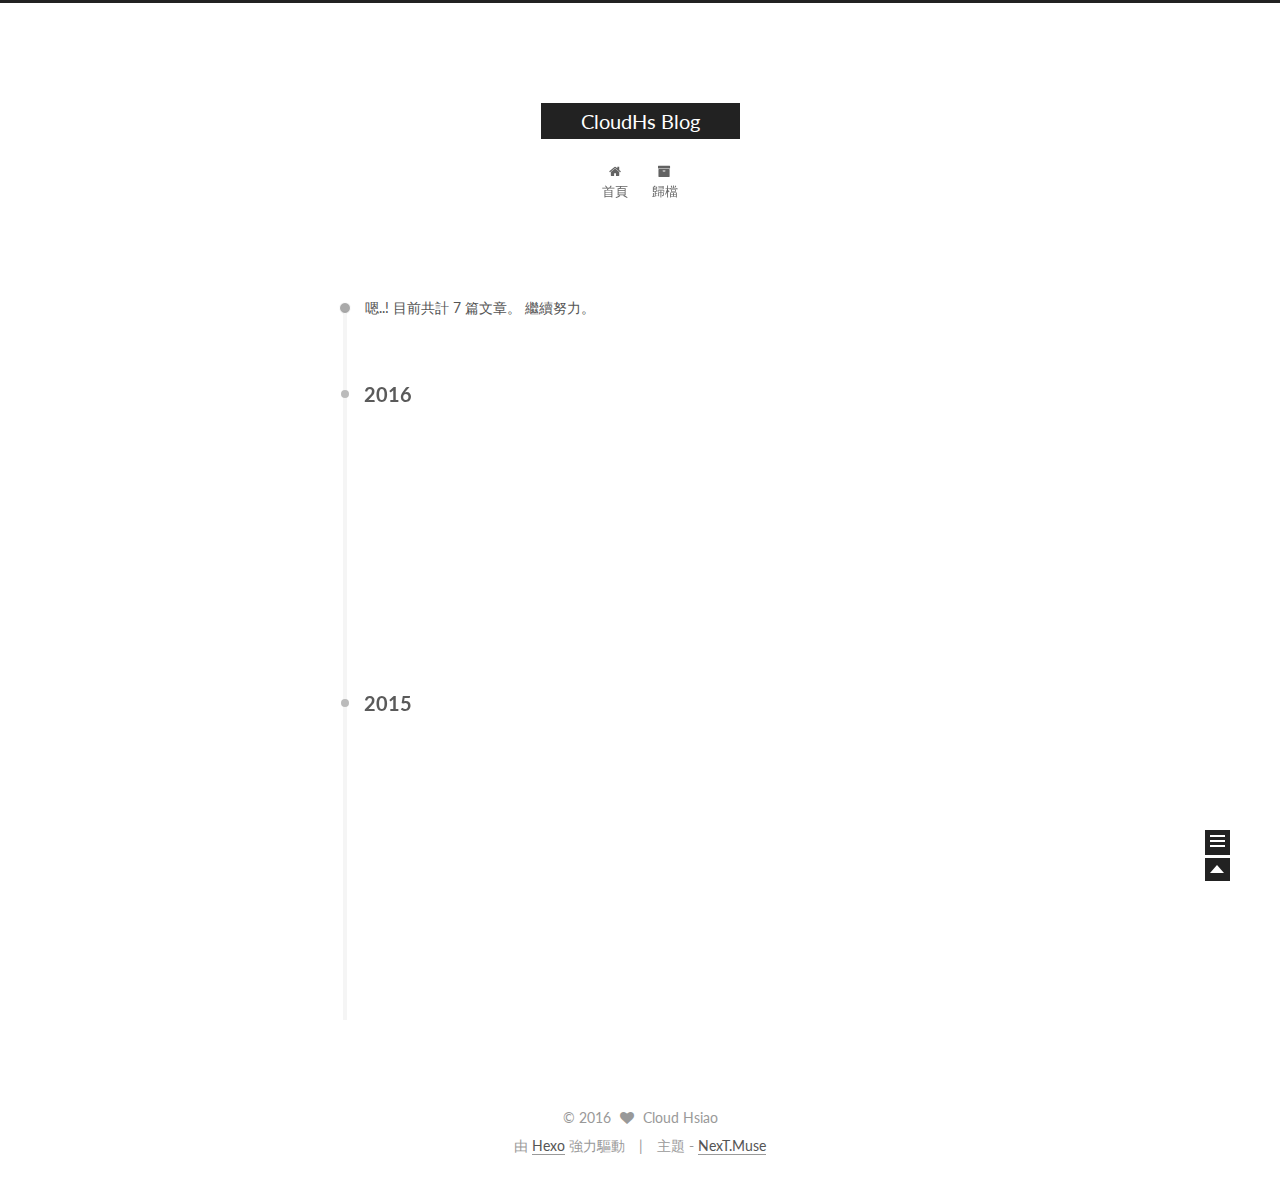
==== commit 8fd9093b: "Site updated: 2016-03-07 23:04:10" ====
--- a/archives/index.html
+++ b/archives/index.html
@@ -183,7 +183,7 @@
       
         
       
-      嗯..! 目前共計 6 篇文章。 繼續努力。
+      嗯..! 目前共計 7 篇文章。 繼續努力。
     </span>
 
     
@@ -197,6 +197,43 @@
         <div class="collection-title">
           <h2 class="archive-year motion-element" id="archive-year-2016">2016</h2>
         </div>
+      
+      
+
+      
+
+  <article class="post post-type-normal" itemscope itemtype="http://schema.org/Article">
+    <header class="post-header">
+
+      <h1 class="post-title">
+        
+            <a class="post-title-link" href="/2016/02/25/Go internet with usb0 on BeagleBone Black/" itemprop="url">
+              
+                <span itemprop="name">Go internet with usb0 on BeagleBone Black</span>
+              
+            </a>
+        
+      </h1>
+
+      <div class="post-meta">
+        <time class="post-time" itemprop="dateCreated"
+              datetime="2016-02-25T00:00:00+08:00"
+              content="2016-02-25" >
+          02-25
+        </time>
+      </div>
+
+    </header>
+  </article>
+
+
+
+    
+
+      
+      
+      
+
       
       
 
@@ -462,20 +499,13 @@
         <nav class="site-state motion-element">
           <div class="site-state-item site-state-posts">
             <a href="/archives">
-              <span class="site-state-item-count">6</span>
+              <span class="site-state-item-count">7</span>
               <span class="site-state-item-name">文章</span>
             </a>
           </div>
           
           
 
-          
-            <div class="site-state-item site-state-tags">
-              
-                <span class="site-state-item-count">10</span>
-                <span class="site-state-item-name">標籤</span>
-              
-            </div>
           
 
         </nav>
--- a/css/main.css
+++ b/css/main.css
@@ -748,7 +748,7 @@
   font-size: 14px;
   color: #fff;
   background: #222;
-  border: 2px solid #555;
+  border: 2px solid #222;
   text-decoration: none;
   border-radius: 0;
   transition-property: background-color;
@@ -759,8 +759,8 @@
 .btn:hover,
 .post-more-link .btn:hover {
   border-color: #222;
-  color: #fff;
-  background: #222;
+  color: #222;
+  background: #fff;
 }
 .btn-bar {
   display: block;
@@ -857,7 +857,7 @@
 }
 .back-to-top {
   position: fixed;
-  bottom: 40px;
+  bottom: 19px;
   right: 50px;
   z-index: 1050;
   width: 15px;
@@ -935,7 +935,7 @@
 .site-subtitle {
   margin-top: 10px;
   font-size: 13px;
-  color: #ddd;
+  color: #999;
 }
 .use-motion .brand {
   opacity: 0;
@@ -1013,8 +1013,7 @@
   transition-timing-function: ease-in-out;
   transition-delay: 0s;
 }
-.menu .menu-item a:hover,
-.menu-item-active a {
+.menu .menu-item a:hover {
   border-bottom-color: #222;
 }
 .use-motion .menu-item {
@@ -1294,10 +1293,10 @@
   margin-top: 50px;
 }
 .post-more-link .btn {
-  color: #555;
+  color: #fff;
   font-size: 14px;
-  background: #fff;
-  border-radius: 2px;
+  background: #222;
+  border-radius: 0;
 }
 .posts-expand .post-tags {
   margin-top: 40px;
@@ -1455,12 +1454,12 @@
 }
 .site-author-name {
   margin: 5px 0 0;
-  color: #222;
+  color: #f5f5f5;
 }
 .site-description {
   margin-top: 5px;
-  font-size: 13px;
-  color: #999;
+  font-size: 14px;
+  color: #555;
 }
 .site-state {
   overflow: hidden;
@@ -1470,7 +1469,7 @@
 .site-state-item {
   display: inline-block;
   padding: 0 15px;
-  border-left: 1px solid #ccc;
+  border-left: 1px solid #333;
 }
 .site-state-item:first-child {
   border-left: none;
@@ -1483,11 +1482,11 @@
   text-align: center;
   color: inherit;
   font-weight: 600;
-  font-size: 16px;
+  font-size: 18px;
 }
 .site-state-item-name {
   font-size: 13px;
-  color: #999;
+  color: inherit;
 }
 .feed-link {
   margin-top: 20px;
@@ -1529,7 +1528,7 @@
   width: 4px;
   height: 4px;
   border-radius: 50%;
-  background: #ff2dbe;
+  background: #fb0e4d;
 }
 .sidebar-nav {
   margin: 0 0 20px;
@@ -1543,7 +1542,7 @@
   color: #555;
 }
 .sidebar-nav li:hover {
-  color: #222;
+  color: #f5f5f5;
 }
 .page-post-detail .sidebar-nav-toc {
   padding: 0 5px;
@@ -1552,11 +1551,11 @@
   margin-left: 10px;
 }
 .sidebar-nav .sidebar-nav-active {
-  color: #222;
-  border-bottom-color: #222;
+  color: #87daff;
+  border-bottom-color: #87daff;
 }
 .sidebar-nav .sidebar-nav-active:hover {
-  color: #222;
+  color: #87daff;
 }
 .sidebar-panel {
   display: none;
@@ -1581,10 +1580,10 @@
   font-size: 14px;
 }
 .post-toc ol a {
-  color: #555;
+  color: #999;
 }
 .post-toc ol a:hover {
-  color: #222;
+  color: #ccc;
 }
 .post-toc .nav .nav-child {
   display: none;
@@ -1602,10 +1601,10 @@
   color: #ccc;
 }
 .post-toc .nav .active-current > a {
-  color: #222;
+  color: #87daff;
 }
 .post-toc .nav .active-current > a:hover {
-  color: #222;
+  color: #87daff;
 }
 .post-toc-indicator {
   height: 20px;
@@ -1974,363 +1973,88 @@
   content: ") ";
 }
 .page-post-detail .sidebar-toggle-line {
-  background: #222;
+  background: #87daff;
 }
 .page-post-detail .comments {
   overflow: hidden;
 }
-body {
-  background: #f5f7f9;
-}
-@media (min-width: 992px) {
-  .full-image.full-image.full-image {
-    max-width: none;
-    width: 118%;
-    margin: 0 -9%;
-  }
-}
-.header {
-  position: relative;
+.custom-logo .site-meta-headline {
+  text-align: center;
+}
+.custom-logo .brand {
+  background: none;
+}
+.custom-logo .site-title {
+  margin: 10px auto 0;
+  font-size: 24px;
+  color: #222;
+}
+.custom-logo .site-title a {
+  border: none;
+}
+.custom-logo-image {
   margin: 0 auto;
-  width: 960px;
-}
-@media (min-width: 768px) and (max-width: 991px) {
-  .header {
-    width: auto;
-  }
-}
-@media (max-width: 767px) {
-  .header {
-    width: auto;
-  }
-}
-.header-inner {
+  padding: 5px;
+  max-width: 150px;
+  background: #fff;
+}
+@media (max-width: 767px) {
+  .site-nav {
+    position: absolute;
+    left: 0;
+    top: 52px;
+    margin: 0;
+    width: 100%;
+    background: #fff;
+    border-bottom: 1px solid #ddd;
+  }
+}
+@media (max-width: 767px) {
+  .menu {
+    text-align: left;
+  }
+}
+@media (max-width: 767px) {
+  .menu .menu-item {
+    display: block;
+    margin-left: 0;
+    vertical-align: top;
+  }
+}
+@media (max-width: 767px) {
+  .menu .menu-item br {
+    display: none;
+  }
+}
+@media (max-width: 767px) {
+  .menu .menu-item-icon {
+    font-size: 15px;
+  }
+}
+.site-search {
   position: absolute;
   top: 0;
-  overflow: hidden;
-  padding: 0;
-  width: 240px;
-  background: #fff;
-}
-@media (min-width: 1600px) {
-  .container .header-inner {
-    width: 240px;
-  }
-}
-@media (min-width: 768px) and (max-width: 991px) {
-  .header-inner {
-    position: relative;
-    width: auto;
-  }
-}
-@media (max-width: 767px) {
-  .header-inner {
-    position: relative;
-    width: auto;
-  }
-}
-.main:before,
-.main:after {
-  content: " ";
-  display: table;
-}
-.main:after {
-  clear: both;
-}
-@media (min-width: 768px) and (max-width: 991px) {
-  .main {
-    padding-bottom: 100px;
-  }
-}
-@media (max-width: 767px) {
-  .main {
-    padding-bottom: 100px;
-  }
-}
-.container .main-inner {
-  width: 960px;
-}
-@media (min-width: 768px) and (max-width: 991px) {
-  .container .main-inner {
-    width: auto;
-  }
-}
-@media (max-width: 767px) {
-  .container .main-inner {
-    width: auto;
-  }
-}
-.content-wrap {
-  float: right;
-  box-sizing: border-box;
-  padding: 40px;
-  width: 700px;
-  background: #fff;
-}
-@media (min-width: 768px) and (max-width: 991px) {
-  .content-wrap {
-    width: 100%;
-    padding: 20px;
-  }
-}
-@media (max-width: 767px) {
-  .content-wrap {
-    width: 100%;
-    padding: 20px;
-  }
-}
-.sidebar {
-  position: static;
-  float: left;
-  margin-top: 300px;
-  width: 240px;
-  background: #fff;
-  box-shadow: none;
-}
-@media (min-width: 768px) and (max-width: 991px) {
-  .sidebar {
-    display: none;
-  }
-}
-@media (max-width: 767px) {
-  .sidebar {
-    display: none;
-  }
-}
-.sidebar-toggle {
+  right: 0;
+  font-size: 0;
+}
+@media (max-width: 767px) {
+  .site-search {
+    position: static;
+  }
+}
+.site-search form {
   display: none;
 }
-.footer-inner {
-  width: 960px;
-}
-.footer-inner:before {
-  content: " ";
-  float: left;
-  width: 260px;
-  min-height: 50px;
-}
-@media (min-width: 768px) and (max-width: 991px) {
-  .footer-inner {
-    width: auto;
-  }
-  .footer-inner:before {
-    display: none;
-  }
-}
-@media (max-width: 767px) {
-  .footer-inner {
-    width: auto;
-  }
-  .footer-inner:before {
-    display: none;
-  }
-}
-.sidebar-position-right .header-inner {
-  right: 0;
-}
-.sidebar-position-right .content-wrap {
-  float: left;
-}
-.sidebar-position-right .sidebar {
-  float: right;
-}
-.sidebar-position-right .footer-inner:before {
-  float: right;
-}
-.site-meta {
-  padding: 20px 0;
-  color: #fff;
-  background: #222;
-}
-@media (min-width: 768px) and (max-width: 991px) {
-  .site-meta {
-    box-shadow: 0 0 16px rgba(0,0,0,0.5);
-  }
-}
-@media (max-width: 767px) {
-  .site-meta {
-    box-shadow: 0 0 16px rgba(0,0,0,0.5);
-  }
-}
-.brand {
-  display: block;
-  background: none;
-}
-.brand:hover {
-  color: #fff;
-}
-.site-subtitle {
-  margin: 0;
-}
-.site-search {
-  display: none;
-}
-.site-nav {
-  border-top: none;
-}
-@media (min-width: 768px) and (max-width: 991px) {
-  .site-nav {
-    display: none !important;
-  }
-}
-@media (min-width: 768px) and (max-width: 991px) {
-  .site-nav-on {
-    display: block !important;
-  }
-}
-.menu .menu-item {
-  display: block;
-  margin: 0;
-  list-style: none;
-}
-.menu .menu-item a {
-  position: relative;
-  box-sizing: border-box;
-  padding: 5px 20px;
-  text-align: left;
-  line-height: inherit;
-  transition-property: background-color;
-  transition-duration: 0.2s;
-  transition-timing-function: ease-in-out;
-  transition-delay: 0s;
-}
-.menu .menu-item a:hover,
-.menu-item-active a {
-  background: #f9f9f9;
-  border-bottom-color: #fff;
-}
-.menu .menu-item br {
-  display: none;
-}
-.menu .menu-item .fa {
-  margin-right: 5px;
-}
-.menu-item-active a:after {
-  content: " ";
-  position: absolute;
-  top: 50%;
-  margin-top: -3px;
-  right: 15px;
-  width: 6px;
-  height: 6px;
-  border-radius: 50%;
-  background-color: #bbb;
-}
-.btn-bar {
-  background-color: #fff;
-}
-.site-nav-toggle {
-  top: 20px;
-  left: 20px;
-}
-@media (min-width: 768px) and (max-width: 991px) {
-  .site-nav-toggle {
-    display: block;
-  }
-}
-.use-motion .sidebar .motion-element {
-  opacity: 1;
-}
-.sidebar {
-  display: none;
-  right: auto;
-  bottom: auto;
-  -webkit-transform: none;
-}
-.sidebar-inner {
-  box-sizing: border-box;
-  width: 240px;
-  color: #555;
-  background: #fff;
-}
-.sidebar-inner.affix {
-  top: 0px;
-  position: fixed;
-}
-.site-overview {
-  margin: 0 10px;
-  text-align: left;
-}
-.site-author:before,
-.site-author:after {
-  content: " ";
-  display: table;
-}
-.site-author:after {
-  clear: both;
-}
-.site-author-image {
-  float: left;
-  margin-right: 10px;
-  max-width: 64px;
-  border-width: 1px;
-  border-color: #eee;
-}
-.site-author-name {
-  margin: 0;
-  font-weight: 600;
-}
-.site-description {
-  margin-top: 0;
-  line-height: 1.6;
-}
-.sidebar a {
-  color: #555;
-}
-.sidebar a:hover {
-  color: #222;
-}
-.links-of-author-item a:before {
-  display: none;
-}
-.links-of-author-item a {
-  border-bottom: none;
-  text-decoration: underline;
-}
-.feed-link {
-  border-top: 1px dotted #ccc;
-  border-bottom: 1px dotted #ccc;
-  text-align: center;
-}
-.feed-link a {
-  display: block;
-  color: #fc6423;
-  border: none;
-}
-.feed-link a:hover {
-  background: none;
-  color: #e34603;
-}
-.feed-link a:hover i {
-  color: #e34603;
-}
-.links-of-author-item {
-  display: inline-block;
-  width: 48%;
-}
-.links-of-author-item a {
-  box-sizing: border-box;
-  display: block;
-  margin-right: 0;
-  padding: 0 5px;
-  text-decoration: none;
-}
-.links-of-author-item a:hover {
-  border-radius: 4px;
-  background: #eee;
-}
-.links-of-author-item .fa {
-  margin-right: 4px;
-  font-size: 16px;
-}
-.links-of-author-item .fa-globe {
-  font-size: 15px;
-}
-.post-toc ol {
-  padding: 0 20px 10px;
-}
-@media (max-width: 767px) {
-  .post-body {
-    text-align: justify;
-  }
-}
+@media (max-width: 767px) {
+  .site-search form {
+    background: none;
+  }
+}
+.use-motion .site-search form {
+  top: -50px;
+}
+@media (max-width: 767px) {
+  .use-motion .site-search form {
+    top: 0 !important;
+  }
+}
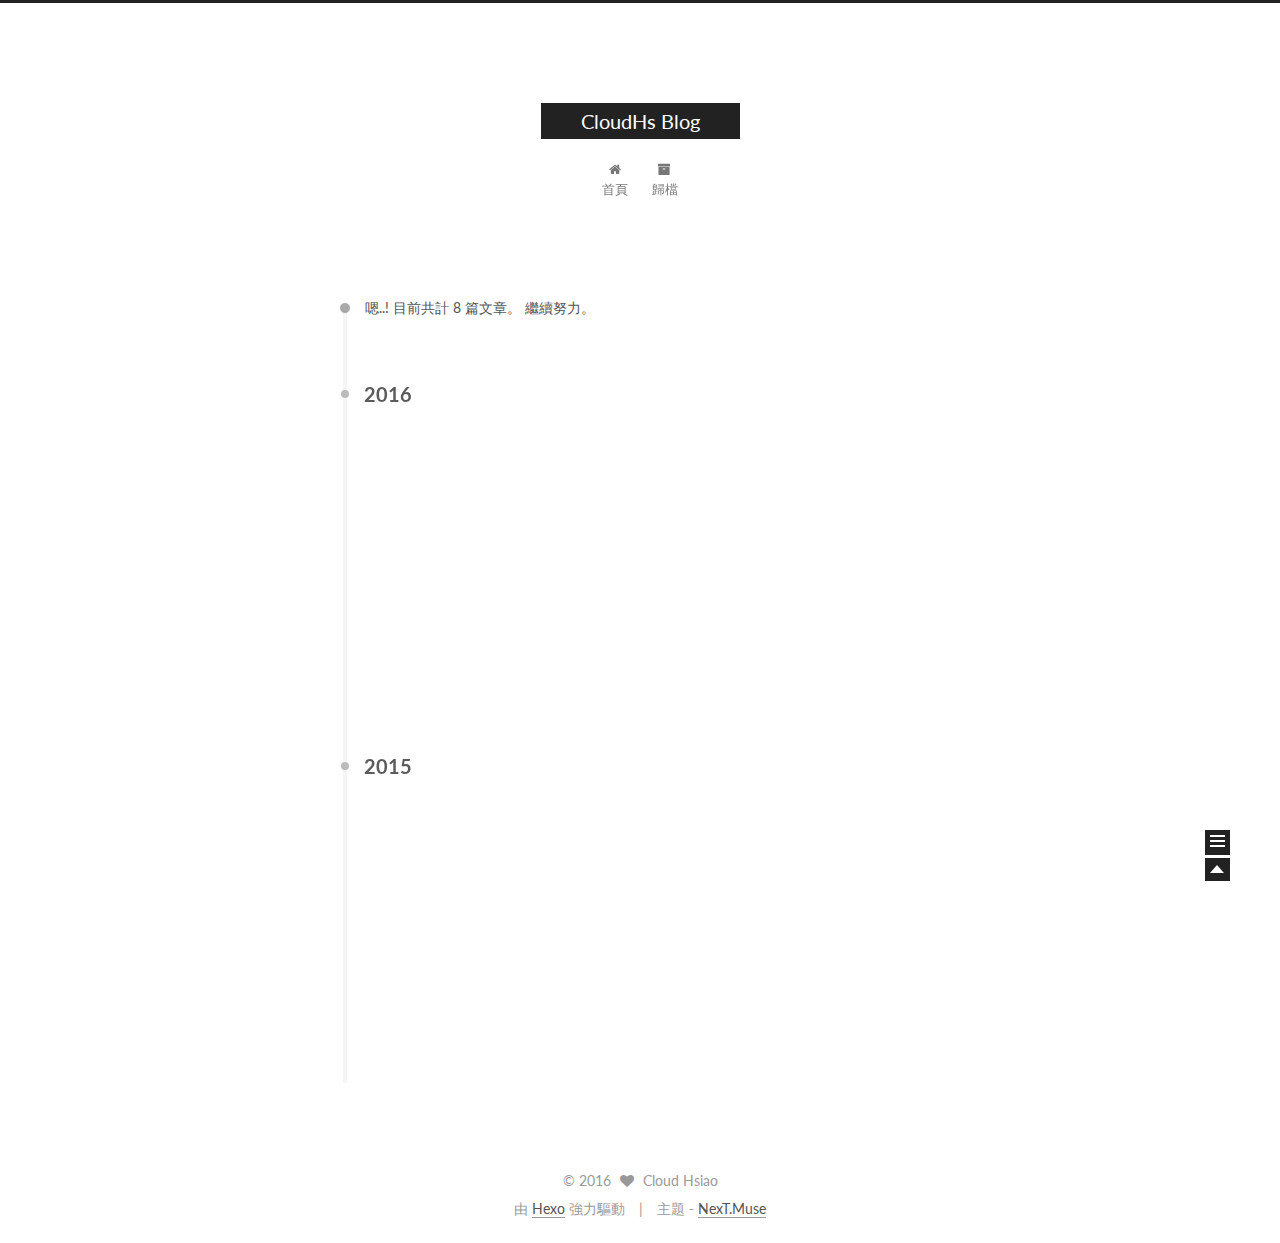
==== commit 0b7ac38f: "Site updated: 2016-04-06 17:35:32" ====
--- a/archives/index.html
+++ b/archives/index.html
@@ -183,7 +183,7 @@
       
         
       
-      嗯..! 目前共計 7 篇文章。 繼續努力。
+      嗯..! 目前共計 8 篇文章。 繼續努力。
     </span>
 
     
@@ -197,6 +197,43 @@
         <div class="collection-title">
           <h2 class="archive-year motion-element" id="archive-year-2016">2016</h2>
         </div>
+      
+      
+
+      
+
+  <article class="post post-type-normal" itemscope itemtype="http://schema.org/Article">
+    <header class="post-header">
+
+      <h1 class="post-title">
+        
+            <a class="post-title-link" href="/2016/04/06/Getting Started with MVVM using RxSwift/" itemprop="url">
+              
+                <span itemprop="name">Getting Started with MVVM using RxSwift</span>
+              
+            </a>
+        
+      </h1>
+
+      <div class="post-meta">
+        <time class="post-time" itemprop="dateCreated"
+              datetime="2016-04-06T00:00:00+08:00"
+              content="2016-04-06" >
+          04-06
+        </time>
+      </div>
+
+    </header>
+  </article>
+
+
+
+    
+
+      
+      
+      
+
       
       
 
@@ -499,7 +536,7 @@
         <nav class="site-state motion-element">
           <div class="site-state-item site-state-posts">
             <a href="/archives">
-              <span class="site-state-item-count">7</span>
+              <span class="site-state-item-count">8</span>
               <span class="site-state-item-name">文章</span>
             </a>
           </div>
--- a/css/main.css
+++ b/css/main.css
@@ -1528,7 +1528,7 @@
   width: 4px;
   height: 4px;
   border-radius: 50%;
-  background: #fb0e4d;
+  background: #ffd78c;
 }
 .sidebar-nav {
   margin: 0 0 20px;
